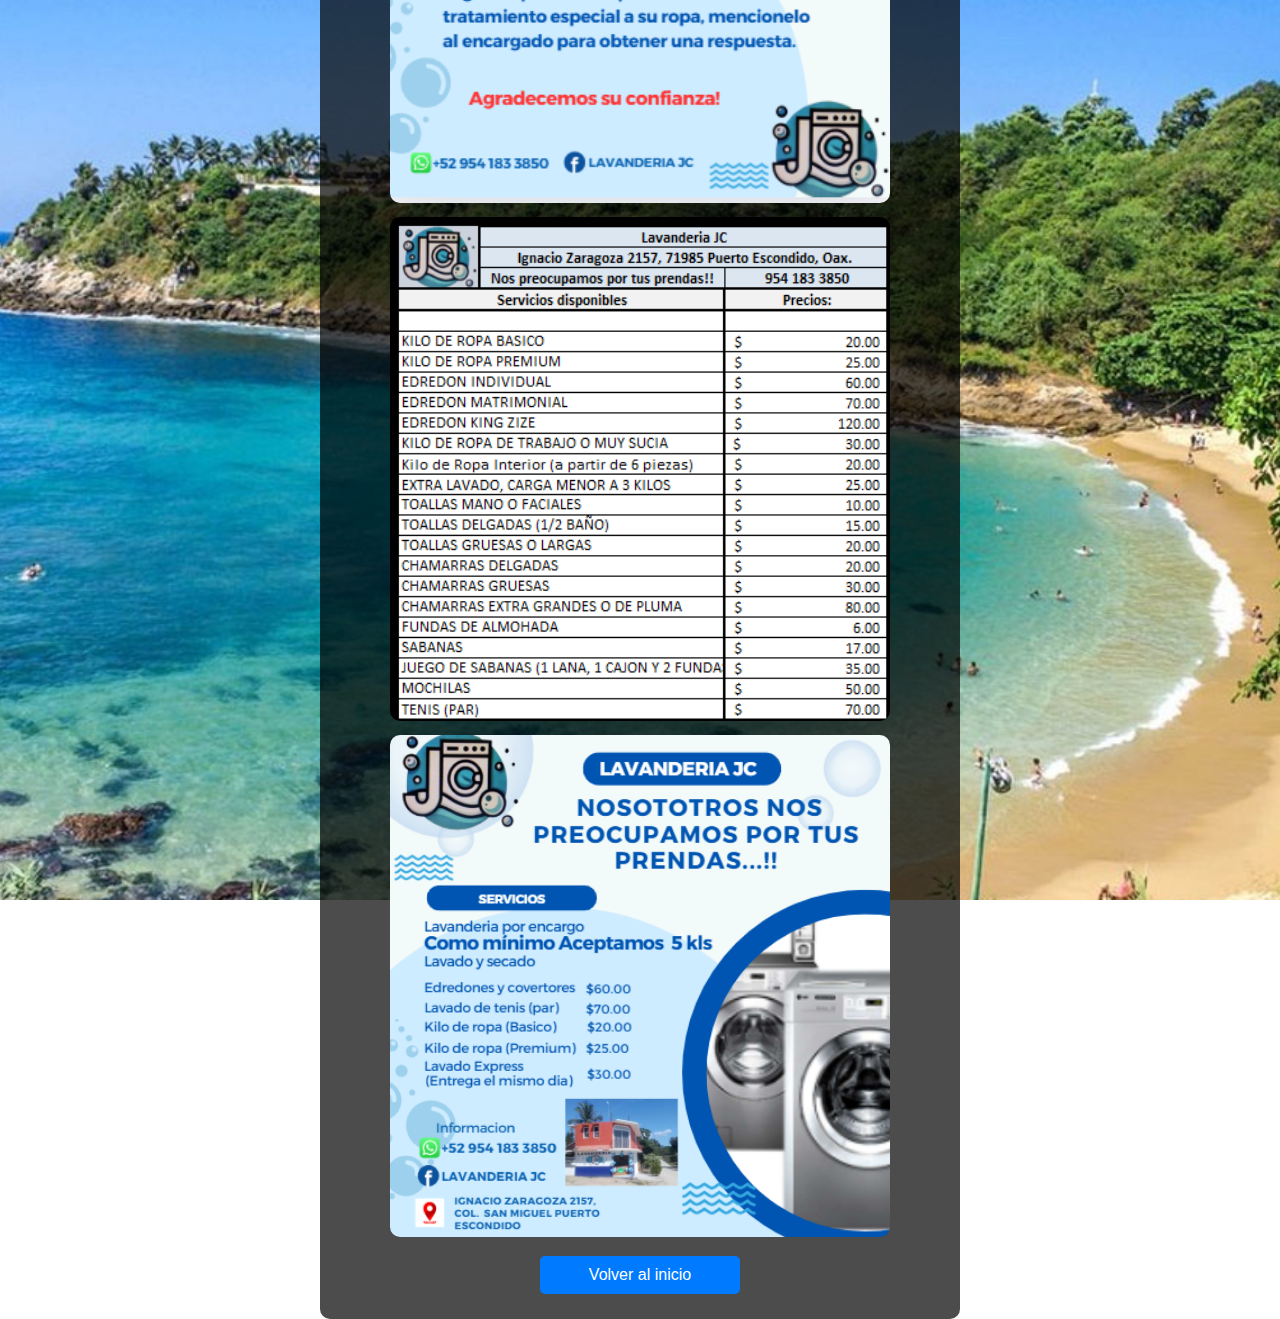
==== anuncios.html @ 79ad83cf "si commit" ====
<!DOCTYPE html>
<html lang="es">
<head>
    <meta charset="UTF-8">
    <meta name="viewport" content="width=device-width, initial-scale=1.0">
    <title>Anuncios</title>
    <link rel="stylesheet" href="styles.css">
    <style>
        body {
            background: url('imagenes/puertoE.jpeg') no-repeat center center fixed;
            background-size: cover;
        }
        .anuncios-container {
            background: rgba(0, 0, 0, 0.7);
            padding: 20px;
            border-radius: 10px;
            text-align: center;
            max-width: 600px;
            margin: 50px auto;
        }
        .anuncios-container img {
            width: 100%;
            max-width: 500px;
            margin-bottom: 10px;
            border-radius: 10px;
        }
    </style>
</head>
<body>
    <div class="anuncios-container">
        <h2>Anuncios</h2>
        <img src="imagenes/NoR.png" alt="Anuncio 1">
        <img src="imagenes/PrecLav.png" alt="Anuncio 2">
        <img src="imagenes/pub1.png" alt="Anuncio 3">
        <br>
        <button onclick="window.location.href='index.html'">Volver al inicio</button>
    </div>
</body>
</html>
---- styles.css ----
/* Estilos generales */
body {
    font-family: Arial, sans-serif;
    text-align: center;
    margin: 0;
    background: url('imagenes/Inagura2.jpg') no-repeat center center fixed;
    background-size: cover;
    color: white;
    display: flex;
    justify-content: center;
    align-items: center;
    height: 100vh;
    flex-direction: column;
}

.container {
    background: rgba(0, 0, 0, 0.7);
    padding: 20px;
    border-radius: 10px;
    width: 90%;
    max-width: 400px;
}

h2 {
    background: rgba(0, 0, 0, 0.5);
    padding: 10px;
    border-radius: 10px;
}

button {
    margin: 5px;
    padding: 10px;
    font-size: 16px;
    border: none;
    border-radius: 5px;
    background-color: #007bff;
    color: white;
    cursor: pointer;
    width: 200px;
}

input, select {
    padding: 10px;
    font-size: 16px;
    border: none;
    border-radius: 5px;
    width: 100%;
    margin: 10px 0;
}

/* Estilos para botones de redes sociales */
.social {
    margin-top: 20px;
    display: flex;
    flex-direction: column;
    align-items: center;
    gap: 10px;
}

.social a {
    display: inline-block;
    padding: 10px 20px;
    font-size: 16px;
    border-radius: 5px;
    text-decoration: none;
    color: white;
    width: 200px;
    text-align: center;
}

.whatsapp { background-color: #25D366; }
.facebook { background-color: #1877F2; }
.tienda { background-color: #ff9900; }
.ubicacion { background-color: #943988; }
.anuncios { background-color: #ff4500; } /* Nuevo estilo para el botón de Anuncios */

/* Responsividad */
@media screen and (max-width: 600px) {
    .container {
        width: 90%;
        padding: 15px;
    }

    button {
        width: 100%;
    }
}
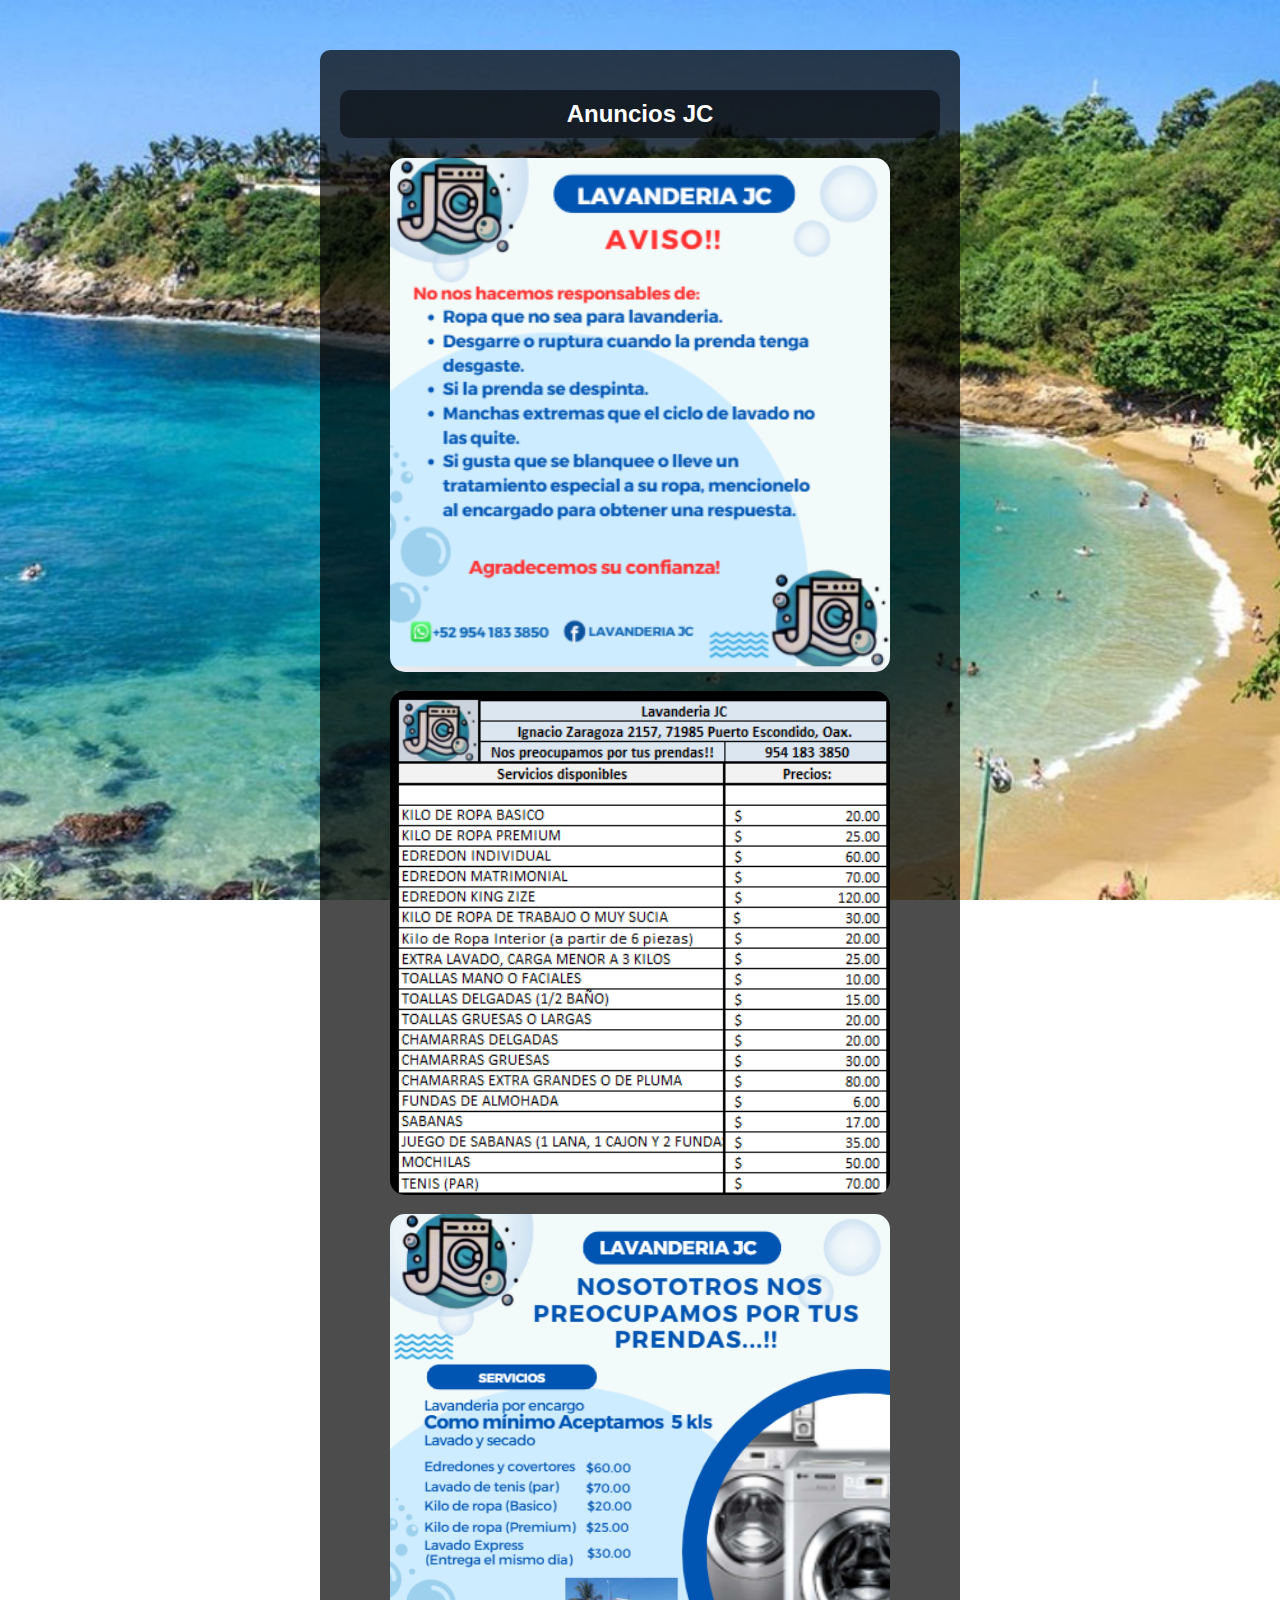
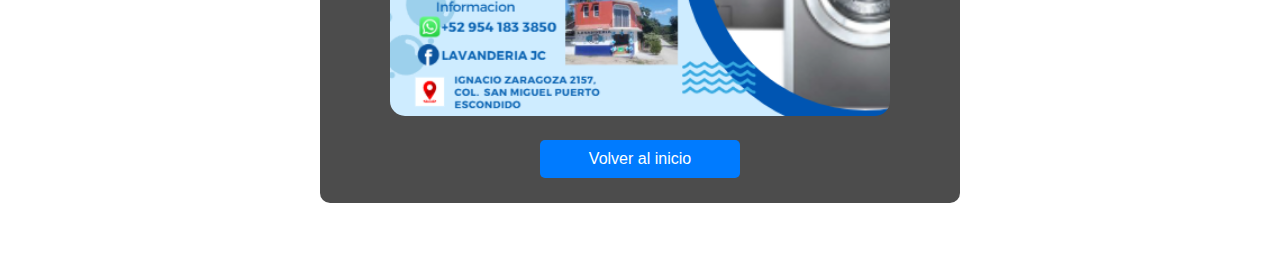
==== commit 9bcd0854: "ya no se commit" ====
--- a/anuncios.html
+++ b/anuncios.html
@@ -21,14 +21,15 @@
         .anuncios-container img {
             width: 100%;
             max-width: 500px;
-            margin-bottom: 10px;
-            border-radius: 10px;
+            margin-bottom: 15px;
+            border-radius: 15px;
         }
+        
     </style>
 </head>
 <body>
     <div class="anuncios-container">
-        <h2>Anuncios</h2>
+        <h2>Anuncios JC</h2>
         <img src="imagenes/NoR.png" alt="Anuncio 1">
         <img src="imagenes/PrecLav.png" alt="Anuncio 2">
         <img src="imagenes/pub1.png" alt="Anuncio 3">
--- a/styles.css
+++ b/styles.css
@@ -11,6 +11,8 @@
     align-items: center;
     height: 100vh;
     flex-direction: column;
+    overflow-y: auto; /* Permite el desplazamiento vertical */
+    height: auto; /* Ajusta la altura automáticamente */
 }
 
 .container {
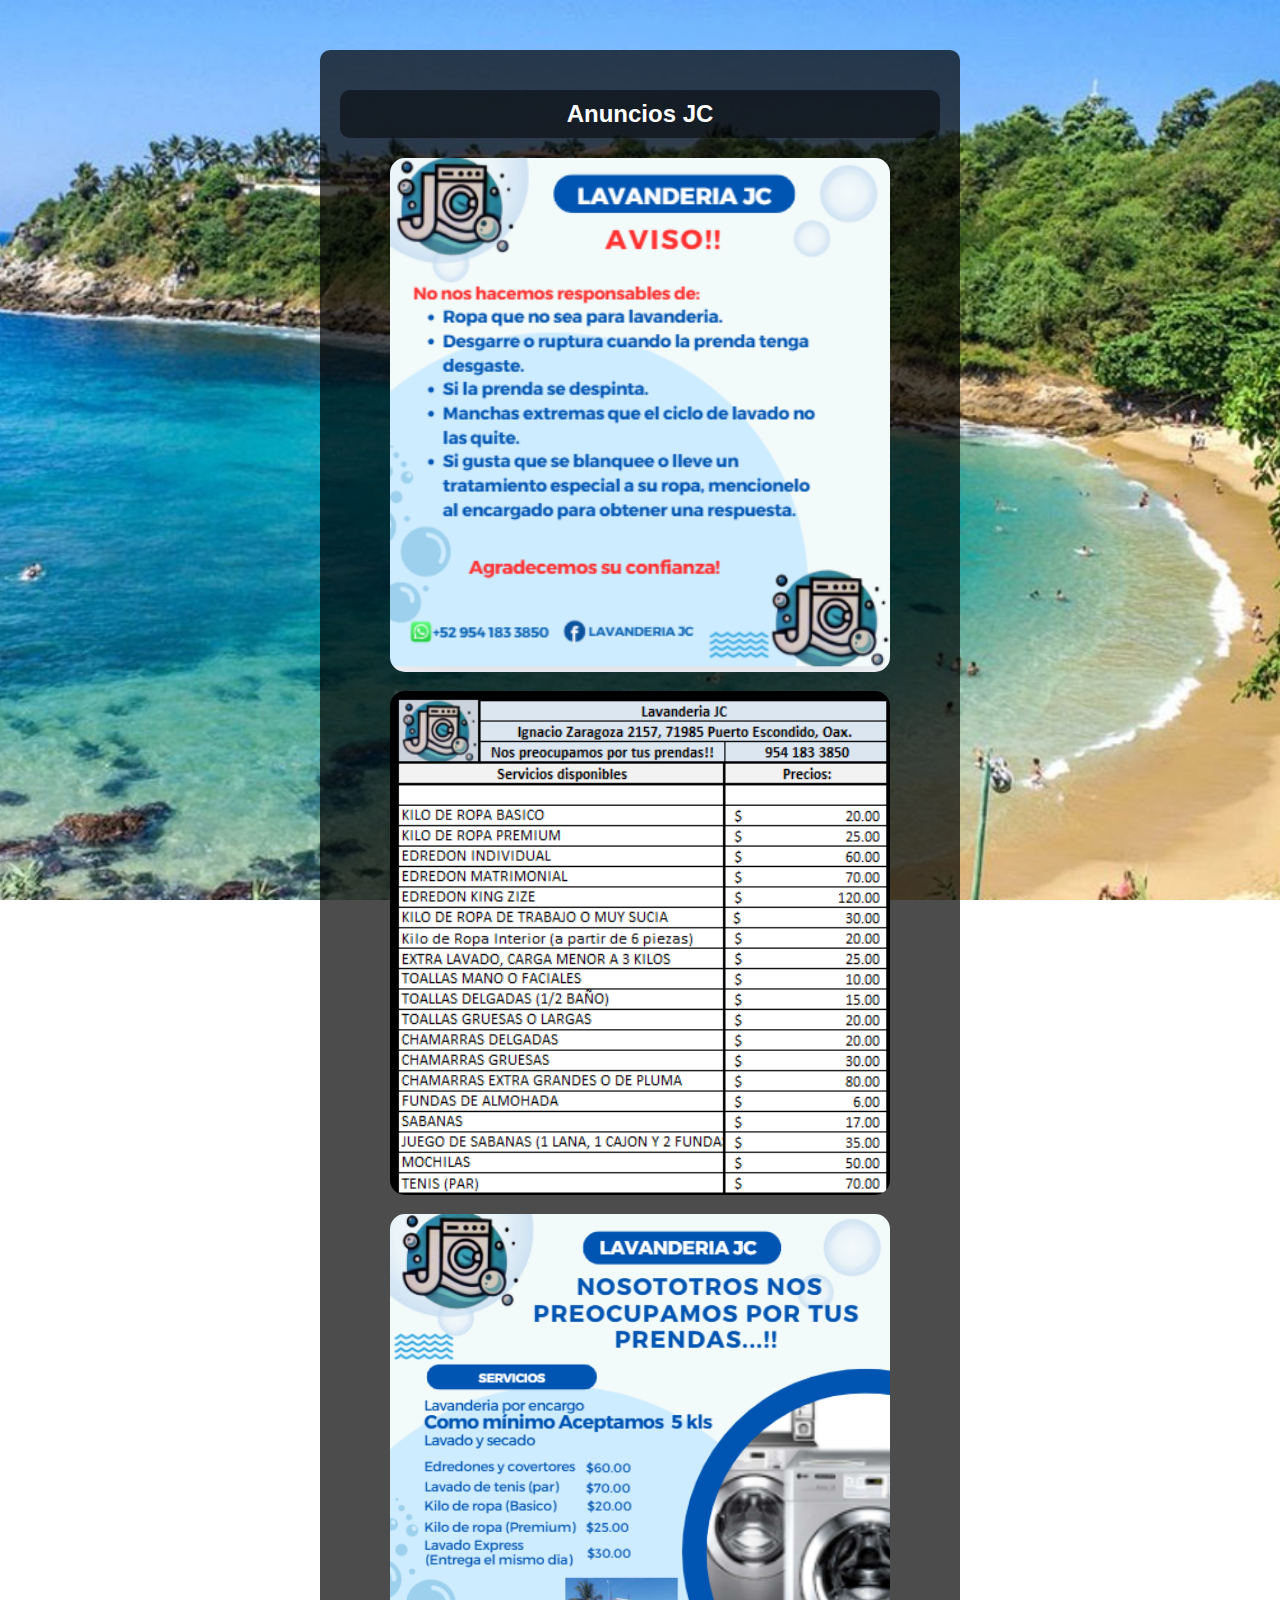
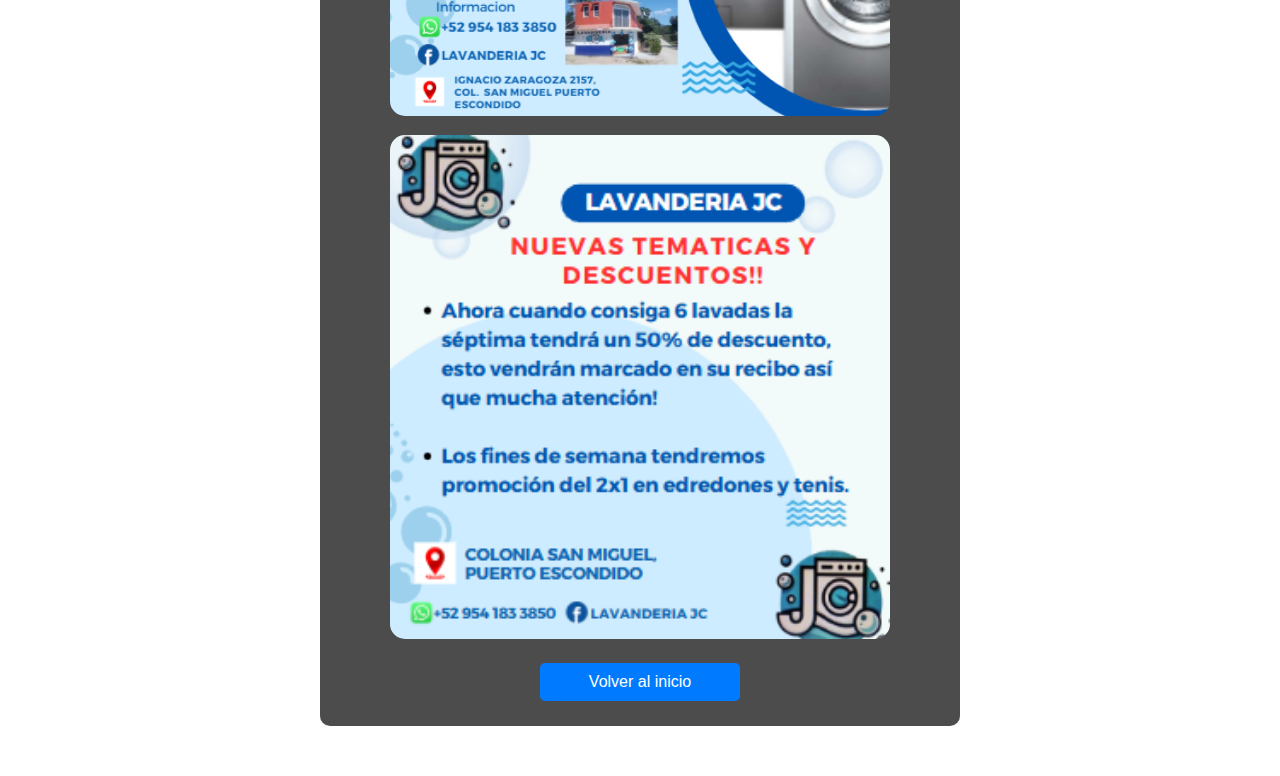
==== commit fbd97a89: "veinticuatro commit" ====
--- a/anuncios.html
+++ b/anuncios.html
@@ -1,6 +1,7 @@
 <!DOCTYPE html>
 <html lang="es">
 <head>
+    <link rel="icon" type="image/png" href="imagenes/favicon.png">
     <meta charset="UTF-8">
     <meta name="viewport" content="width=device-width, initial-scale=1.0">
     <title>Anuncios</title>
@@ -33,6 +34,7 @@
         <img src="imagenes/NoR.png" alt="Anuncio 1">
         <img src="imagenes/PrecLav.png" alt="Anuncio 2">
         <img src="imagenes/pub1.png" alt="Anuncio 3">
+        <img src="imagenes/descuentos.png" alt="Anuncio 4">
         <br>
         <button onclick="window.location.href='index.html'">Volver al inicio</button>
     </div>
--- a/styles.css
+++ b/styles.css
@@ -50,6 +50,18 @@
     margin: 10px 0;
 }
 
+/* Estilos para descuentos de lavadas */
+.lavadora-icono {
+    width: 30px;
+    height: 30px;
+    margin: 2px;
+}
+.lavadas-contenedor {
+    display: flex;
+    flex-wrap: wrap;
+    gap: 5px;
+    margin: 10px 0;
+}
 /* Estilos para botones de redes sociales */
 .social {
     margin-top: 20px;
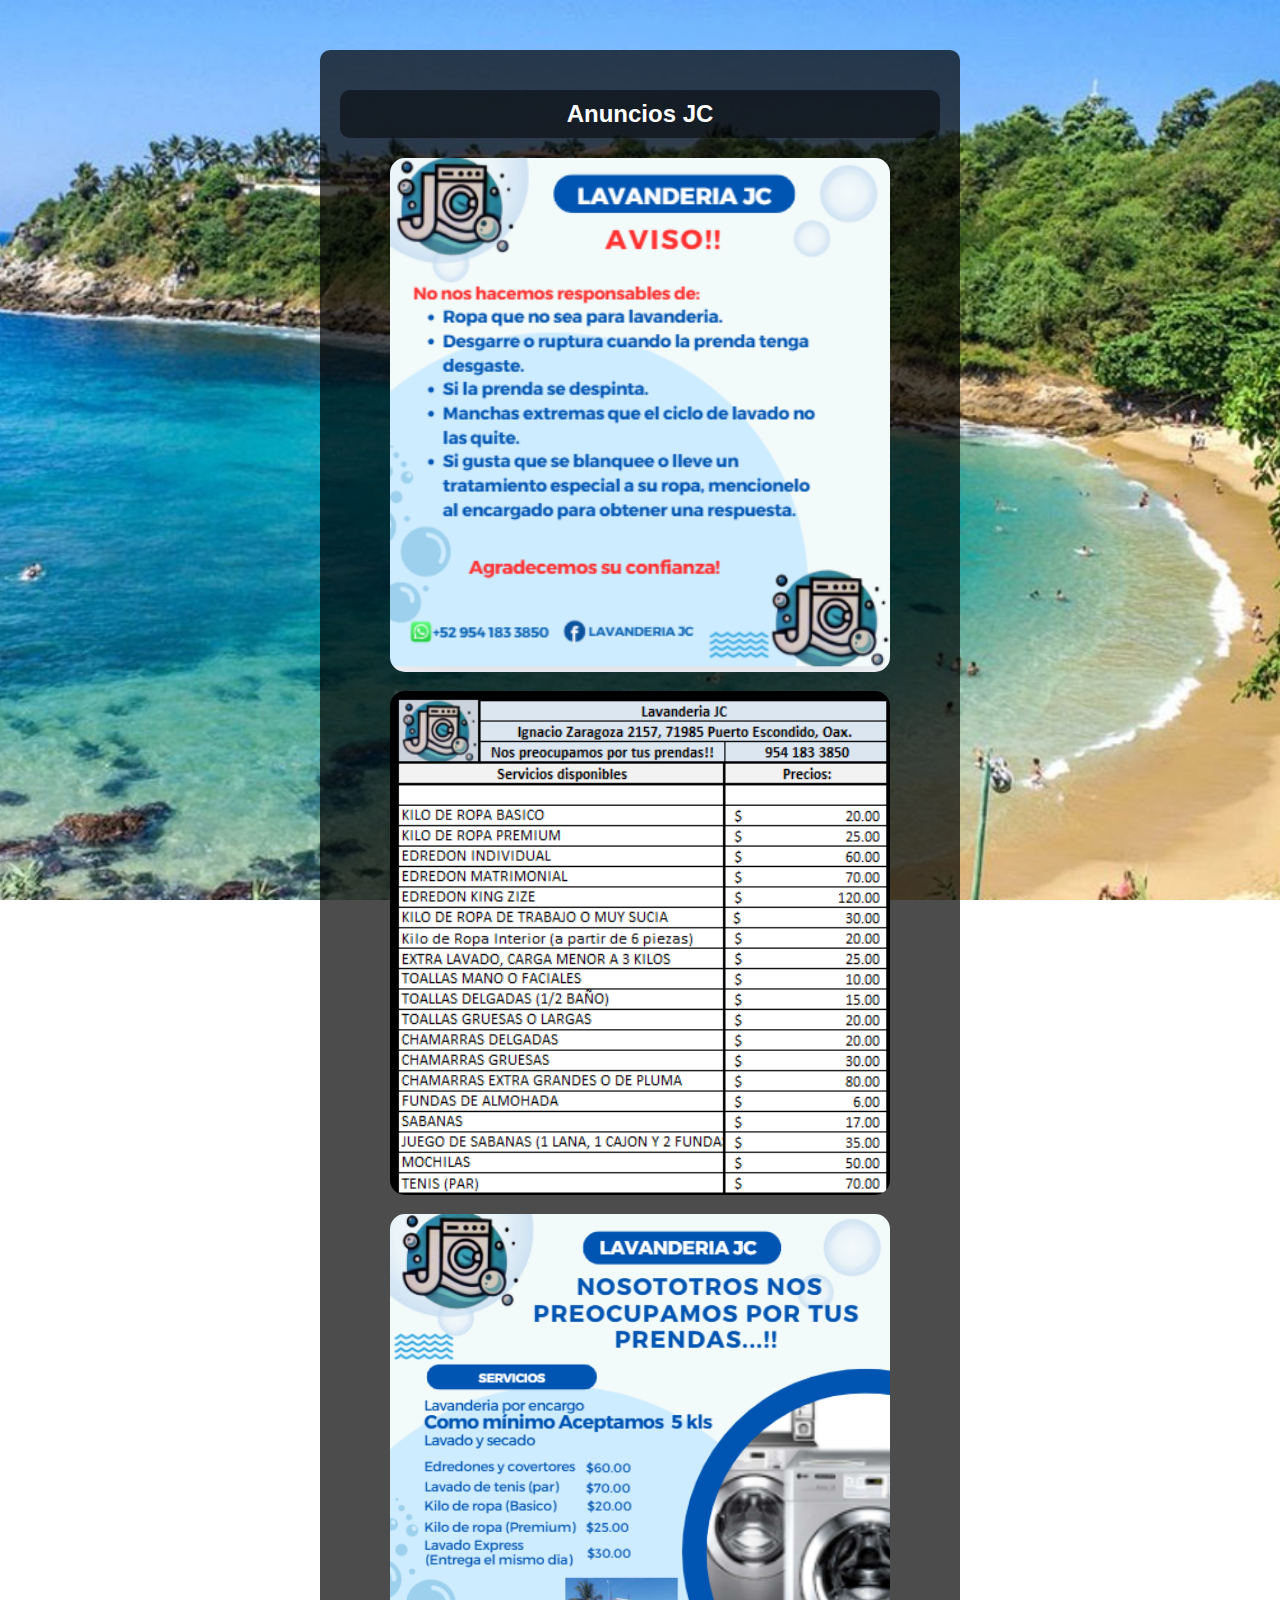
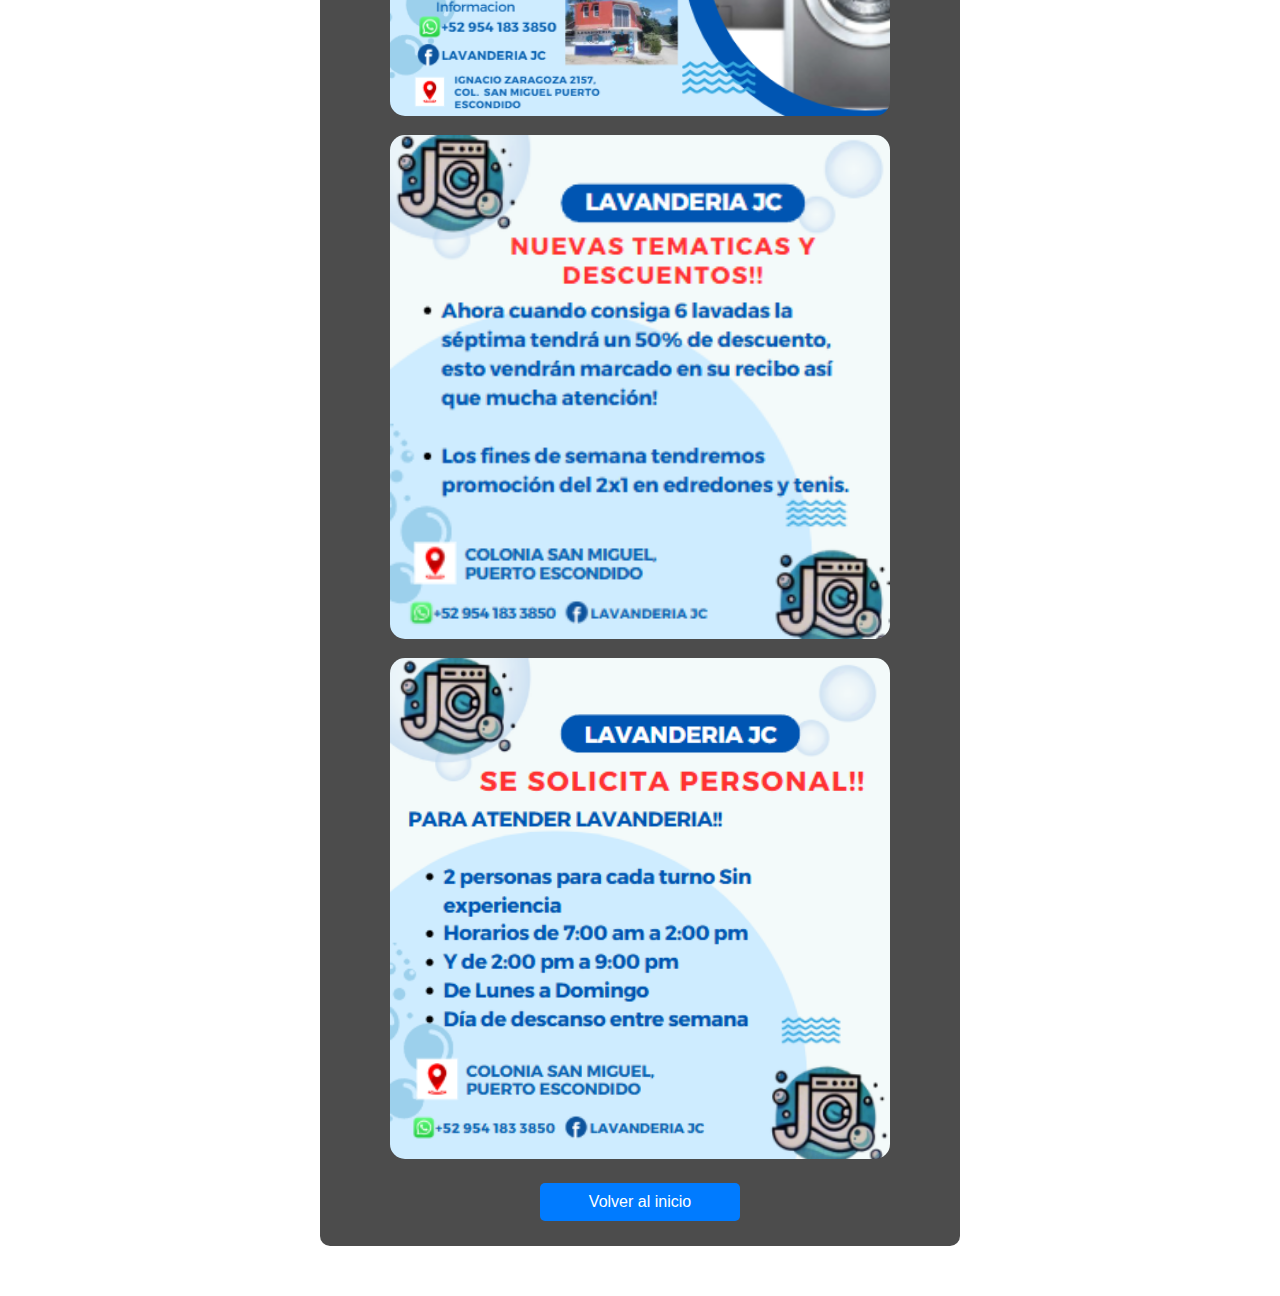
==== commit 106bb763: "veinticinco commit" ====
--- a/anuncios.html
+++ b/anuncios.html
@@ -35,6 +35,7 @@
         <img src="imagenes/PrecLav.png" alt="Anuncio 2">
         <img src="imagenes/pub1.png" alt="Anuncio 3">
         <img src="imagenes/descuentos.png" alt="Anuncio 4">
+        <img src="imagenes/Se solicita.png" alt="Anuncio 5">
         <br>
         <button onclick="window.location.href='index.html'">Volver al inicio</button>
     </div>
